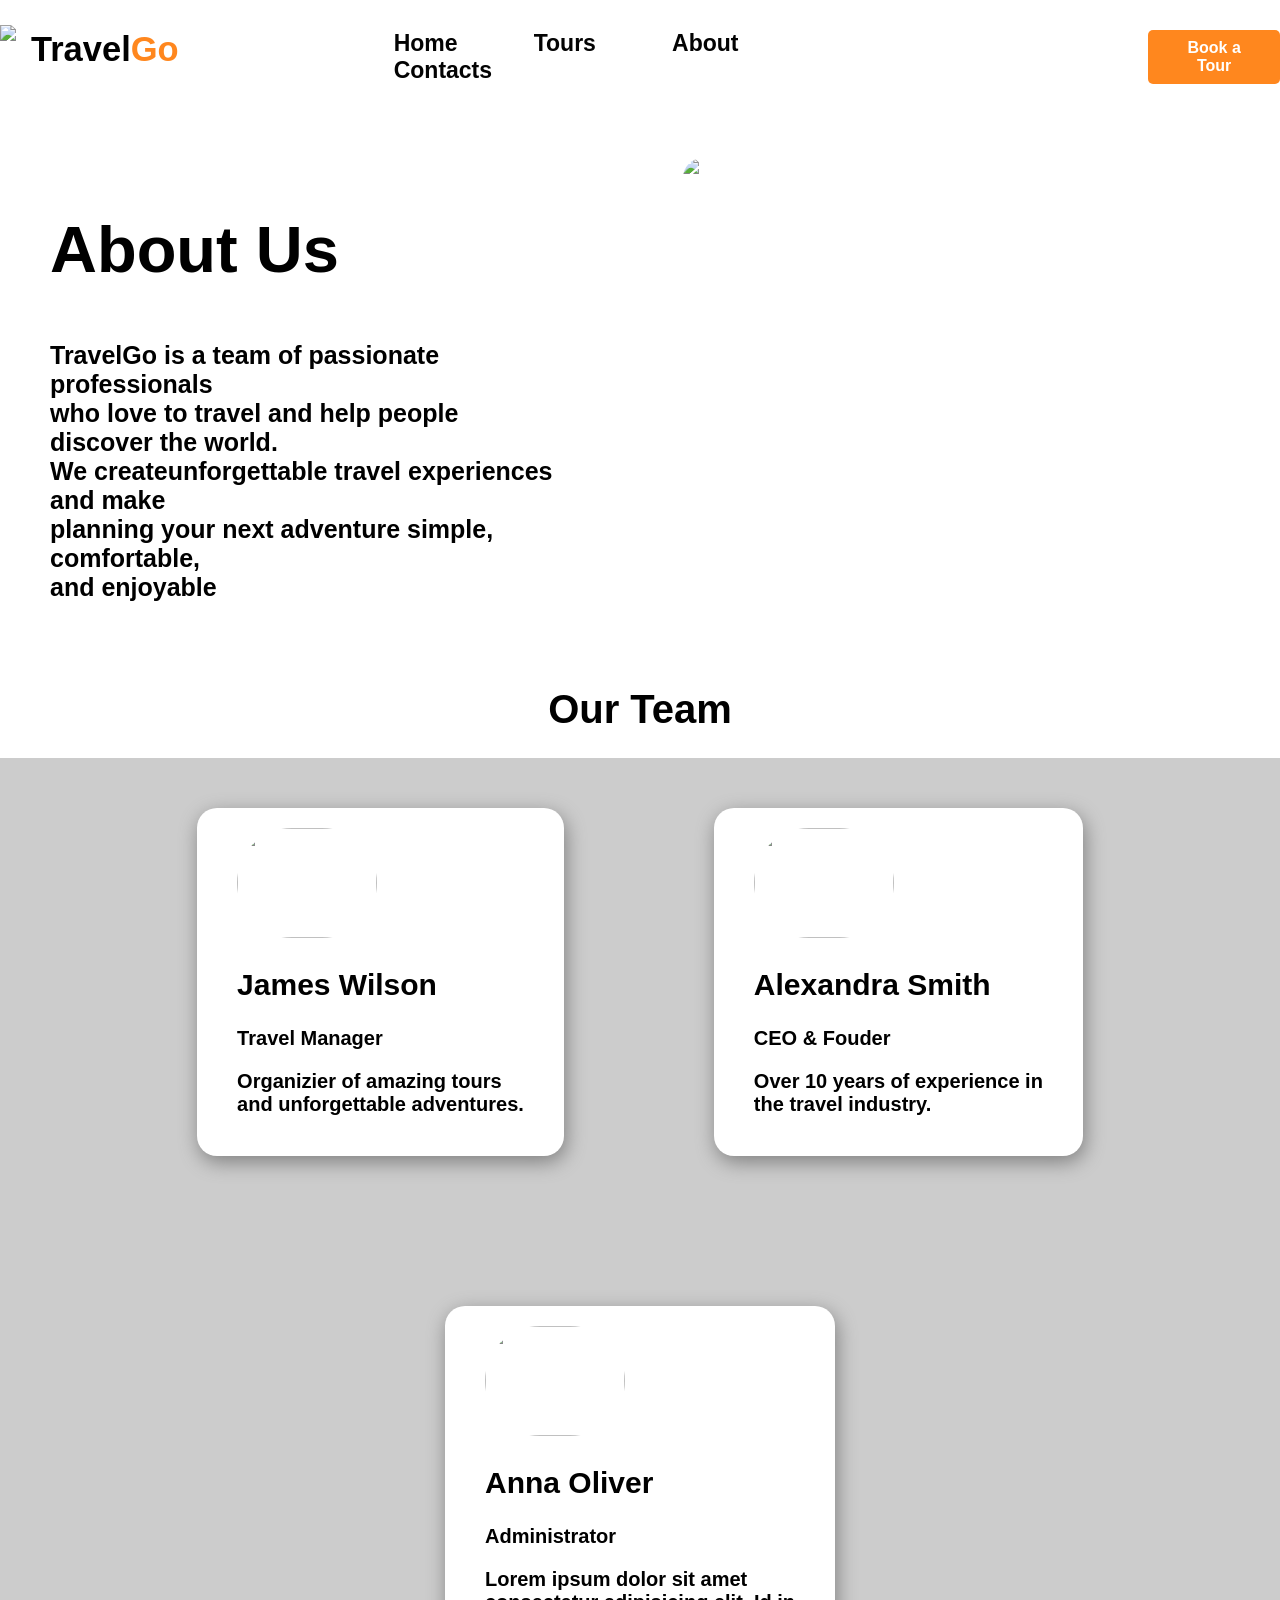
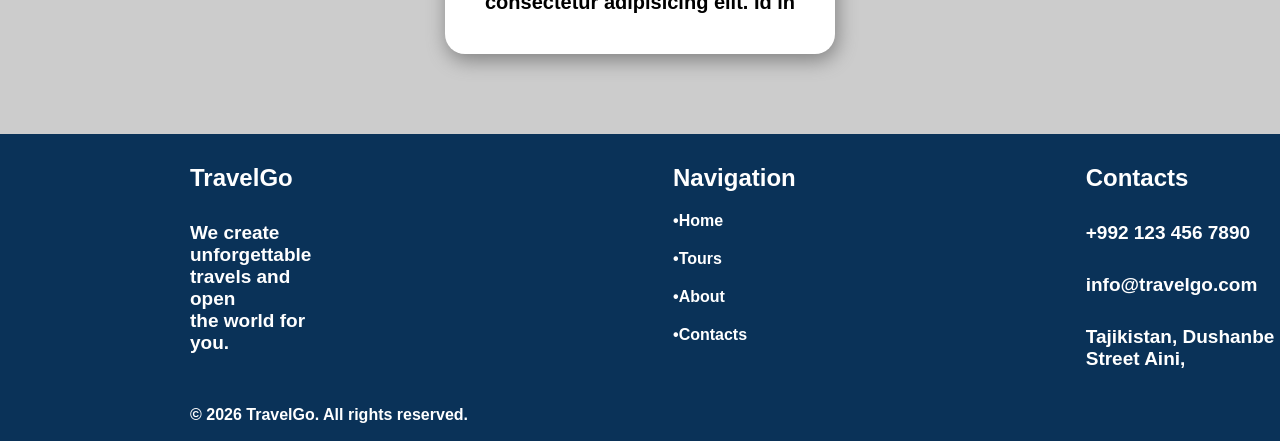
==== about.html @ 891a446d "Add files via upload" ====
<!DOCTYPE html>
<html lang="en">
<head>
    <meta charset="UTF-8">
    <meta name="viewport" content="width=device-width, initial-scale=1.0">
    <title>TravelGo</title>
    <link rel="stylesheet" href="style.css">
</head>
<body>
 <header>
     <div class="div1">
    <img src="images23/1-1.webp" width="40px"> 
    </div>
  <a href="index.html">
   <h2>Travel<span>Go</span></h2>
  </a>
  <div class="div2">
   <a href="index.html">Home</a>
   <a href="tours.html">Tours</a>
   <a href="about.html">About</a>
   <a href="contacts.html">Contacts</a>
   </div>
   <div>
    <a href="contacts.html">
 <button style="color: white;">Book a Tour</button>
</a>
</div>
 </header>
<div class="main4">
    <div>
 <h2>About Us</h2>
 <p>TravelGo is a team of passionate professionals<br> who love to travel and help people discover the world.<br> We createunforgettable travel experiences and make<br> planning your next adventure simple, comfortable,<br> and enjoyable</p>

</div>
    <img src="images23/Backpackers-670x440.jpeg">
</div>

<h1  style="text-align: center;font-size: 40px;">Our Team</h1>
<div class="div8">
    <div>
<img src="images23/mmm.jpg">
<h2>James Wilson</h2>
<p>Travel Manager</p>
<p>Organizier of amazing tours<br>and unforgettable adventures.</p>
</div>
    <div>
<img src="images23/DEN8348_1-min.jpg">
<h2>Alexandra Smith</h2>
<p>CEO & Fouder</p>
<p>Over 10 years of experience in<br>the travel industry.</p>
</div>
    <div>
<img src="images23/ggg.jpg">
<h2>Anna Oliver</h2>
<p>Administrator</p>
<p>Lorem ipsum dolor sit amet<br>consectetur adipisicing elit. Id in</p>
</div>
</div>
  <footer>
    <div style="padding-left: 190px;">
    <h2>TravelGo</h2>
    <p>We create unforgettable<br>travels and open<br>the world for you.</p>
    </div>
    <div style="padding-left: 150px;">
        <h2>Navigation</h2>
         <a href="index.html">•Home</a>
   <a href="tours.html">•Tours</a>
   <a href="about.html">•About</a>
   <a href="contacts.html">•Contacts</a>
    </div>
    <div style="padding-left: 100px;">
        <h2>Contacts</h2>
        <p>+992 123 456 7890</p>
        <p>info@travelgo.com</p>
        <p>Tajikistan, Dushanbe Street Aini,</p>
    </div>
 </footer>
  <div class="div5">
    <p>&copy; 2026 TravelGo. All rights reserved.</p>
    </div>
</body>
</html>
---- style.css ----
header{
  display: flex;
  justify-content: center;
  gap: 15px;
}
body{
    font-family: "Nunito", sans-serif;
    font-weight: bold;
    margin: 0;
}
.div1{
    padding-top: 25px;
}
a{
 text-decoration: none;
 font-weight: bold;
 color: rgb(3, 3, 3);
}
header button{
  margin-top: 30px;
  padding: 9px 35px;
 border-radius: 5px;
  margin-left: 200px;
  border: none;
    font-size: 16px;
  font-weight: bold;
  background-color: rgb(255, 135, 30);
  transition: 0.4s ease-in-out;
}
header button:hover{
  background-color: orange;
  transform: translateY(-3px);
  border-radius: 10px;
}
header h2{
  margin-top: 0;
  margin-right: 200px;
  color: black;
}
header a{
  padding-top: 30px;
  font-size: 23px;
}
.div2 a{
  margin-right: 70px;  
}
.div2{
   padding-top: 30px;
  font-size: 22px;
}
.hero{
  background-image: url("/images23/photo-1642922835816-e2ac68db5c42.avif");
  background-position: center;
  background-repeat: no-repeat;
  background-size: cover;
  background-attachment: fixed;
  height: 670px;
  color:rgb(255, 135, 30);
  font-size: 45px;
  text-align: center;
  padding-right: 100px;
  padding-top: 10px;
}
main{
  margin-bottom: 60px;
}
span{
  color: rgb(255, 135, 30);
}
.b1{
  color: white;
  padding: 9px 35px;
  font-size: 18px;
 border-radius: 5px;
  border: none;
  font-weight: bold;
  background-color: rgb(255, 135, 30);
  transition: 0.4s ease-in-out;
}
.b1:hover{
  background-color: orange;
  transform: translateY(-3px);
  border-radius: 10px;
    box-shadow: 2px 5px 20px rgb(79, 79, 79);
}
.b2{
  background-color: white;
  color: white;
  padding: 9px 35px;
 border-radius: 5px;
  border: none;
   font-size: 18px;
  font-weight: bold;
  color: black;
  transition: 0.4s ease-in-out;
}
.b2:hover{
  background-color: rgb(248, 240, 198);
  transform: translateY(-3px);
  border-radius: 10px;
  box-shadow: 2px 5px 20px rgb(79, 79, 79);
}
.hero p{
  font-size: 25px;
  color: white;
}
.main1 div img{
  border-radius: 20px;
  width: 350px;
  height: 290px;
}
.main1 div button{
  color: rgb(3, 62, 254);
  padding: 9px 35px;
 border-radius: 5px;
  font-weight: bold;
  background-color: white;
  border: 1px solid blue;
  transition: 0.4s ease-in-out;
}
.main1 div button:hover{
  background-color: rgb(182, 205, 245);
  transform: translateY(-3px);
  border-radius: 10px;
}
.main1 div{
  border-radius: 20px;
  padding: 0px 0px 20px;
  box-shadow: 2px 2px 30px grey;
}
.main1{
  display: flex;
  text-align: center;
  font-size: 19px;
  justify-content:center ;
  margin-bottom: 60px;
  margin-top: 50px;
  gap: 100px;
}
.card{
  display: flex;
  margin-left: 130px;
  gap: 200px;
}
.div4{
    background-image: url("/images23/BURJ-KHALIFA-GALLERY4-1.webp");
    background-position: center;
  background-repeat: no-repeat;
  background-size: cover;
  background-attachment: fixed;
 height: 220px;
  color:rgb(255, 135, 30);
  text-align: left;
  margin-bottom: 50px;
  font-size: 22px;
  color: white;
}
.div4 p{
    margin-left: 100px;
}
.div4 h2{
    margin-left: 100px;
}
.div4 button{
    margin-left: 100px;
      color: white;
  padding: 9px 35px;
  font-size: 14px;
 border-radius: 5px;
  border: none;
  font-weight: bold;
  background-color: rgb(255, 135, 30);
  transition: 0.4s ease-in-out;
}
.div4 button:hover{
  background-color: orange;
  transform: translateY(-3px);
  border-radius: 10px;
    box-shadow: 2px 5px 20px rgb(79, 79, 79);
}
.people div img{
    border-radius: 30px;
}
.people div{
    margin-left: 50px;
}
.people p{
    margin-left: 50px;
}
.people{
    display: flex;
      justify-content: center;
      gap: 120px;
}
.per{
 border: 1px solid rgb(255, 135, 30) ;
 border-radius: 20px;
 padding: 20px 70px 0px 0px;
}

footer{
    display: flex;
    gap: 190px;
    background-color: rgb(10, 50, 88);
    color: white;
    padding-top: 10px;
    padding-bottom: 0;
}
footer a{
    display: flex;
    flex-direction: column;
     color: white;
     margin-top: 20px;
}
footer p{
    font-size: 19px;
    margin-top: 30px;
}
.div5{
    background-color: rgb(10, 50, 88);
    padding-top: 1px;
    padding-bottom: 1px;
    color: white;
    padding-left: 190px;
}
.tourimg{
    background-image: url("images23/б2с-24-1280x559.jpg");
    background-position: center;
  background-repeat: no-repeat;
  background-size: cover;
  background-attachment: fi;
    width: 2000px;
    height: 500px;
}
.main2{
    display: flex;
    gap: 280px;
    justify-content: center;
      margin-top: 50px;
}
.main2 button{
      color: white;
  padding: 9px 35px;
  font-size: 21px;
 border-radius: 5px;
  border: none;
  font-weight: bold;
  background-color: rgb(255, 135, 30);
  transition: 0.4s ease-in-out;
}
.main2 button:hover{
  background-color: orange;
  transform: translateY(-3px);
  border-radius: 10px;
    box-shadow: 2px 5px 20px rgb(79, 79, 79);
}
.main2 img{
    border-radius:20px;
    width: 700px;
    height: 500px;
}
.div10{
    background-color: #d3e8fc;
    padding: 20px 30px 10px;
    margin-top: 50px;
    border-radius: 20px;
}
.main3 div img{
  border-radius: 20px;
  width: 350px;
  height: 290px;
}
.main3 div button{
  color: rgb(3, 62, 254);
  padding: 9px 35px;
 border-radius: 5px;
  font-weight: bold;
  background-color: white;
  border: 1px solid blue;
  transition: 0.4s ease-in-out;
}
.main3 div button:hover{
  background-color: rgb(182, 205, 245);
  transform: translateY(-3px);
  border-radius: 10px;
}
.main3 div{
  border-radius: 20px;
  padding: 0px 0px 20px;
  box-shadow: 2px 2px 30px grey;
}
.main3{
  display: flex;
  flex-wrap: wrap;
  text-align: center;
  font-size: 19px;
  justify-content:center ;
  margin-bottom: 60px;
  margin-top: 50px;
  gap: 100px;
}
.main4{
  margin-top: 60px;
  margin-bottom: 60px;
  display: flex;
  margin-left: 50px;
  margin-right: 50px;
  gap: 130px;
  font-weight: bold;
  justify-content: center;
}
.main4 img{
  border-radius: 20px;
  width: 700px;
}
.main4 h2{
  font-size: 65px;
}
.main4 p{
  font-size: 25px;
}
.div8 img{
  border-radius: 100px;
  width: 140px;
  height: 110px;
}
.div8{
  font-weight: bold;
  display: flex;
flex-wrap: wrap;  
justify-content: center;
gap: 150px;
padding-bottom: 80px;
padding-top: 50px;
  background-color: rgb(204, 204, 204);
  
}
.div8 div{
box-shadow: 2px 6px 20px grey;
padding: 20px 40px;
border-radius: 20px;
font-size: 20px;
background-color: white;
}
.main9 .cont{
   font-family: 'Trebuchet MS', 'Lucida Sans Unicode', 'Lucida Grande', 'Lucida Sans', Arial, sans-serif;
}
input{
    padding: 13px 55px;
    margin-top: 20px;
    border-radius: 10px;
    border: none;
    box-shadow: 2px 5px 10px rgb(187, 186, 186) ;
    transition: 0.5s;
}
label{
    margin-right:22px;
    font-size: 19px;
}
input:focus{
    transform: translate(4px);
  box-shadow: 1px 2px 13px   rgb(255, 135, 30);
  border-radius: 16px;
}
.main9{
    display: flex;
    justify-content: center;
  gap: 200px;
   margin-top: 35px;
  margin-bottom: 60px;
  font-weight: bold;
}
.main9 img{
    border-radius: 30px;
     margin-top: 35px;
}
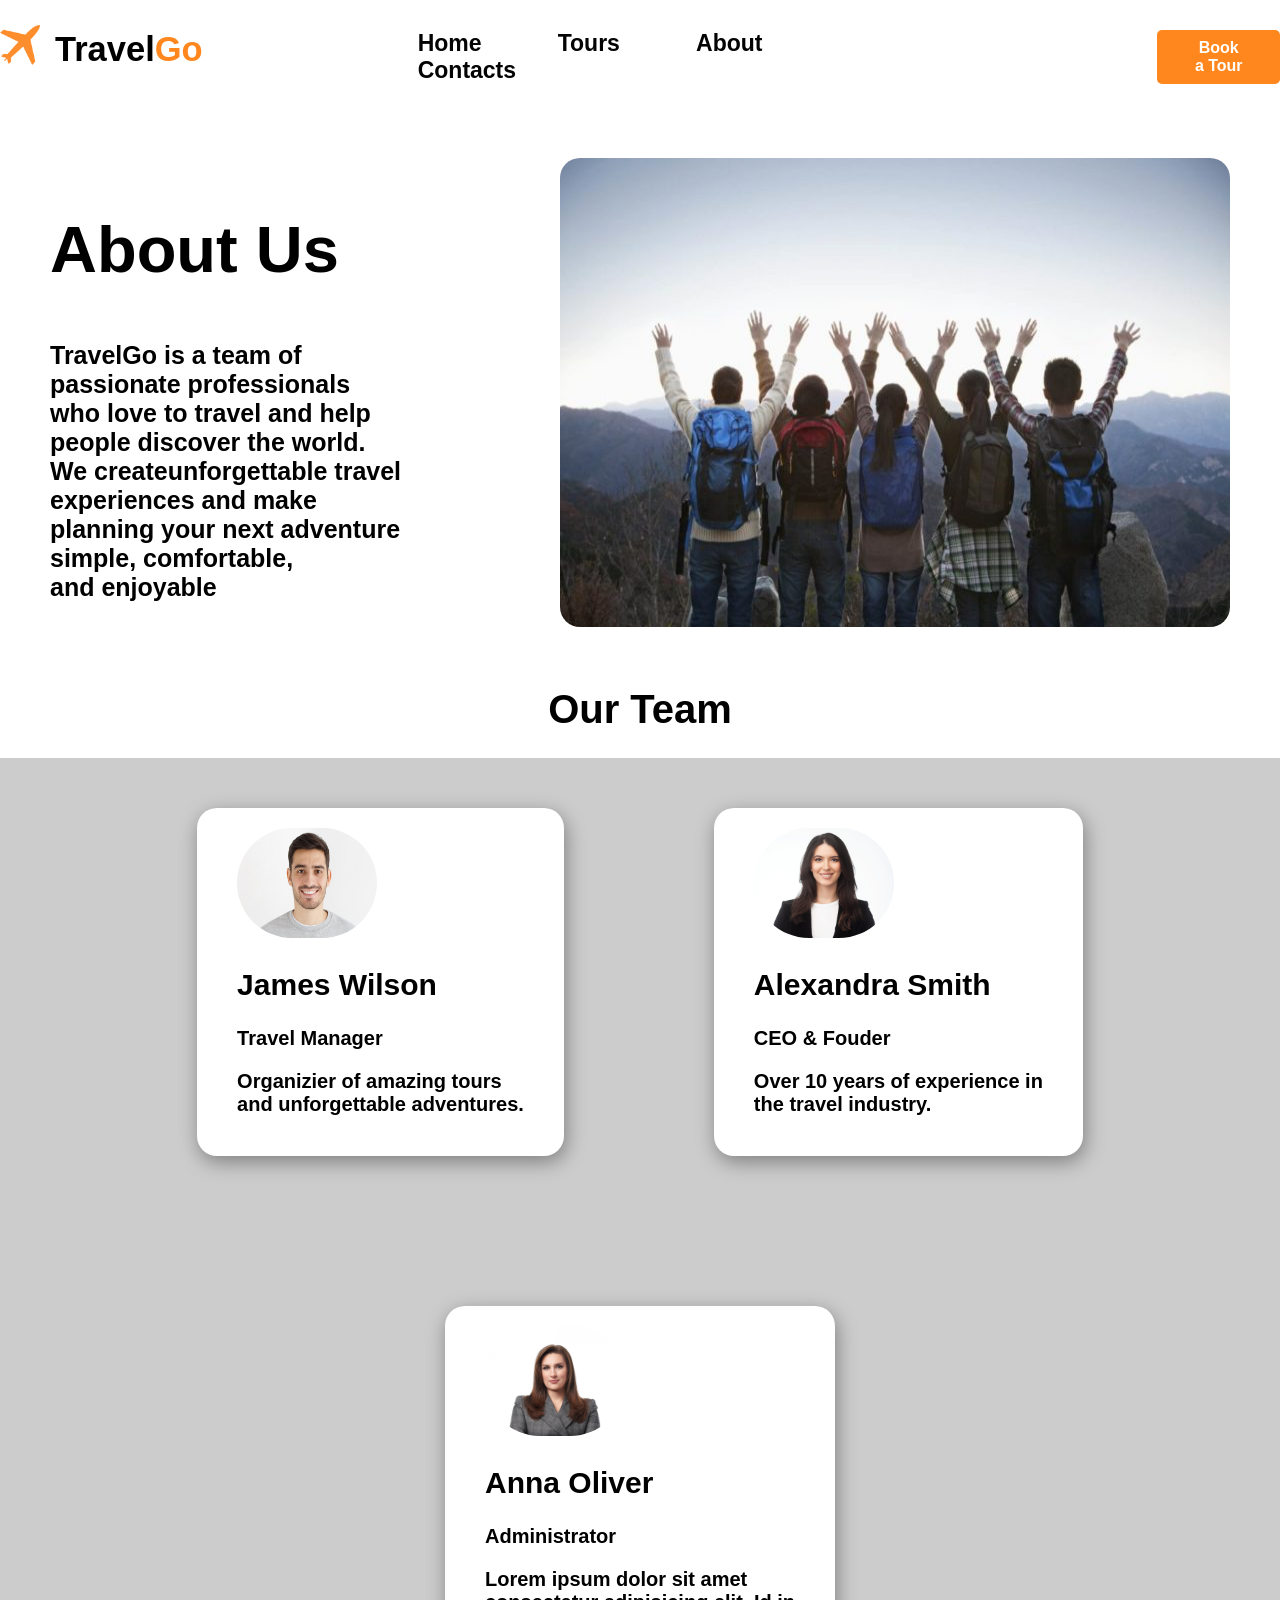
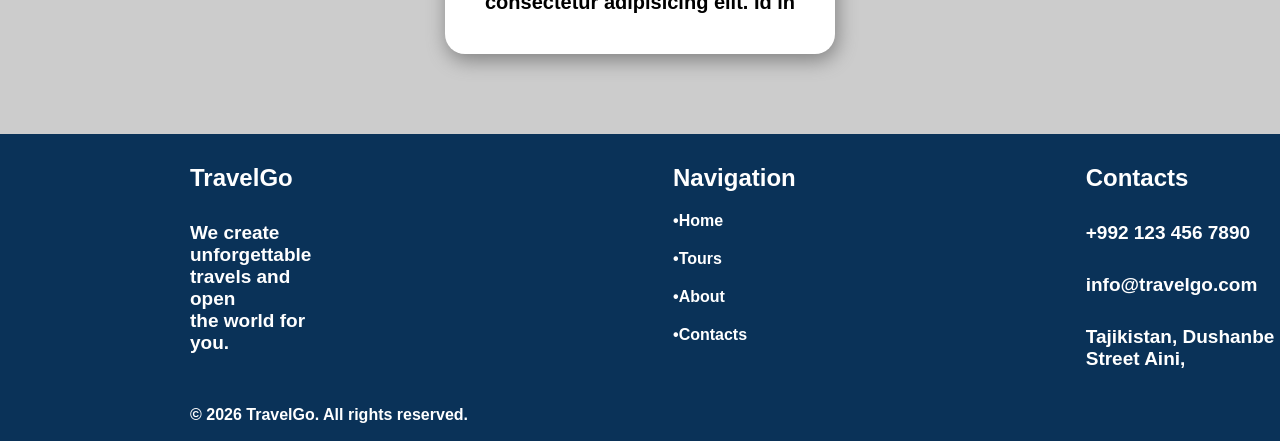
==== commit 90673216: "Update about.html" ====
--- a/about.html
+++ b/about.html
@@ -9,7 +9,7 @@
 <body>
  <header>
      <div class="div1">
-    <img src="images23/1-1.webp" width="40px"> 
+    <img src="1-1.webp" width="40px"> 
     </div>
   <a href="index.html">
    <h2>Travel<span>Go</span></h2>
@@ -32,25 +32,25 @@
  <p>TravelGo is a team of passionate professionals<br> who love to travel and help people discover the world.<br> We createunforgettable travel experiences and make<br> planning your next adventure simple, comfortable,<br> and enjoyable</p>
 
 </div>
-    <img src="images23/Backpackers-670x440.jpeg">
+    <img src="Backpackers-670x440.jpeg">
 </div>
 
 <h1  style="text-align: center;font-size: 40px;">Our Team</h1>
 <div class="div8">
     <div>
-<img src="images23/mmm.jpg">
+<img src="mmm.jpg">
 <h2>James Wilson</h2>
 <p>Travel Manager</p>
 <p>Organizier of amazing tours<br>and unforgettable adventures.</p>
 </div>
     <div>
-<img src="images23/DEN8348_1-min.jpg">
+<img src="DEN8348_1-min.jpg">
 <h2>Alexandra Smith</h2>
 <p>CEO & Fouder</p>
 <p>Over 10 years of experience in<br>the travel industry.</p>
 </div>
     <div>
-<img src="images23/ggg.jpg">
+<img src="ggg.jpg">
 <h2>Anna Oliver</h2>
 <p>Administrator</p>
 <p>Lorem ipsum dolor sit amet<br>consectetur adipisicing elit. Id in</p>
@@ -79,4 +79,4 @@
     <p>&copy; 2026 TravelGo. All rights reserved.</p>
     </div>
 </body>
-</html>+</html>
